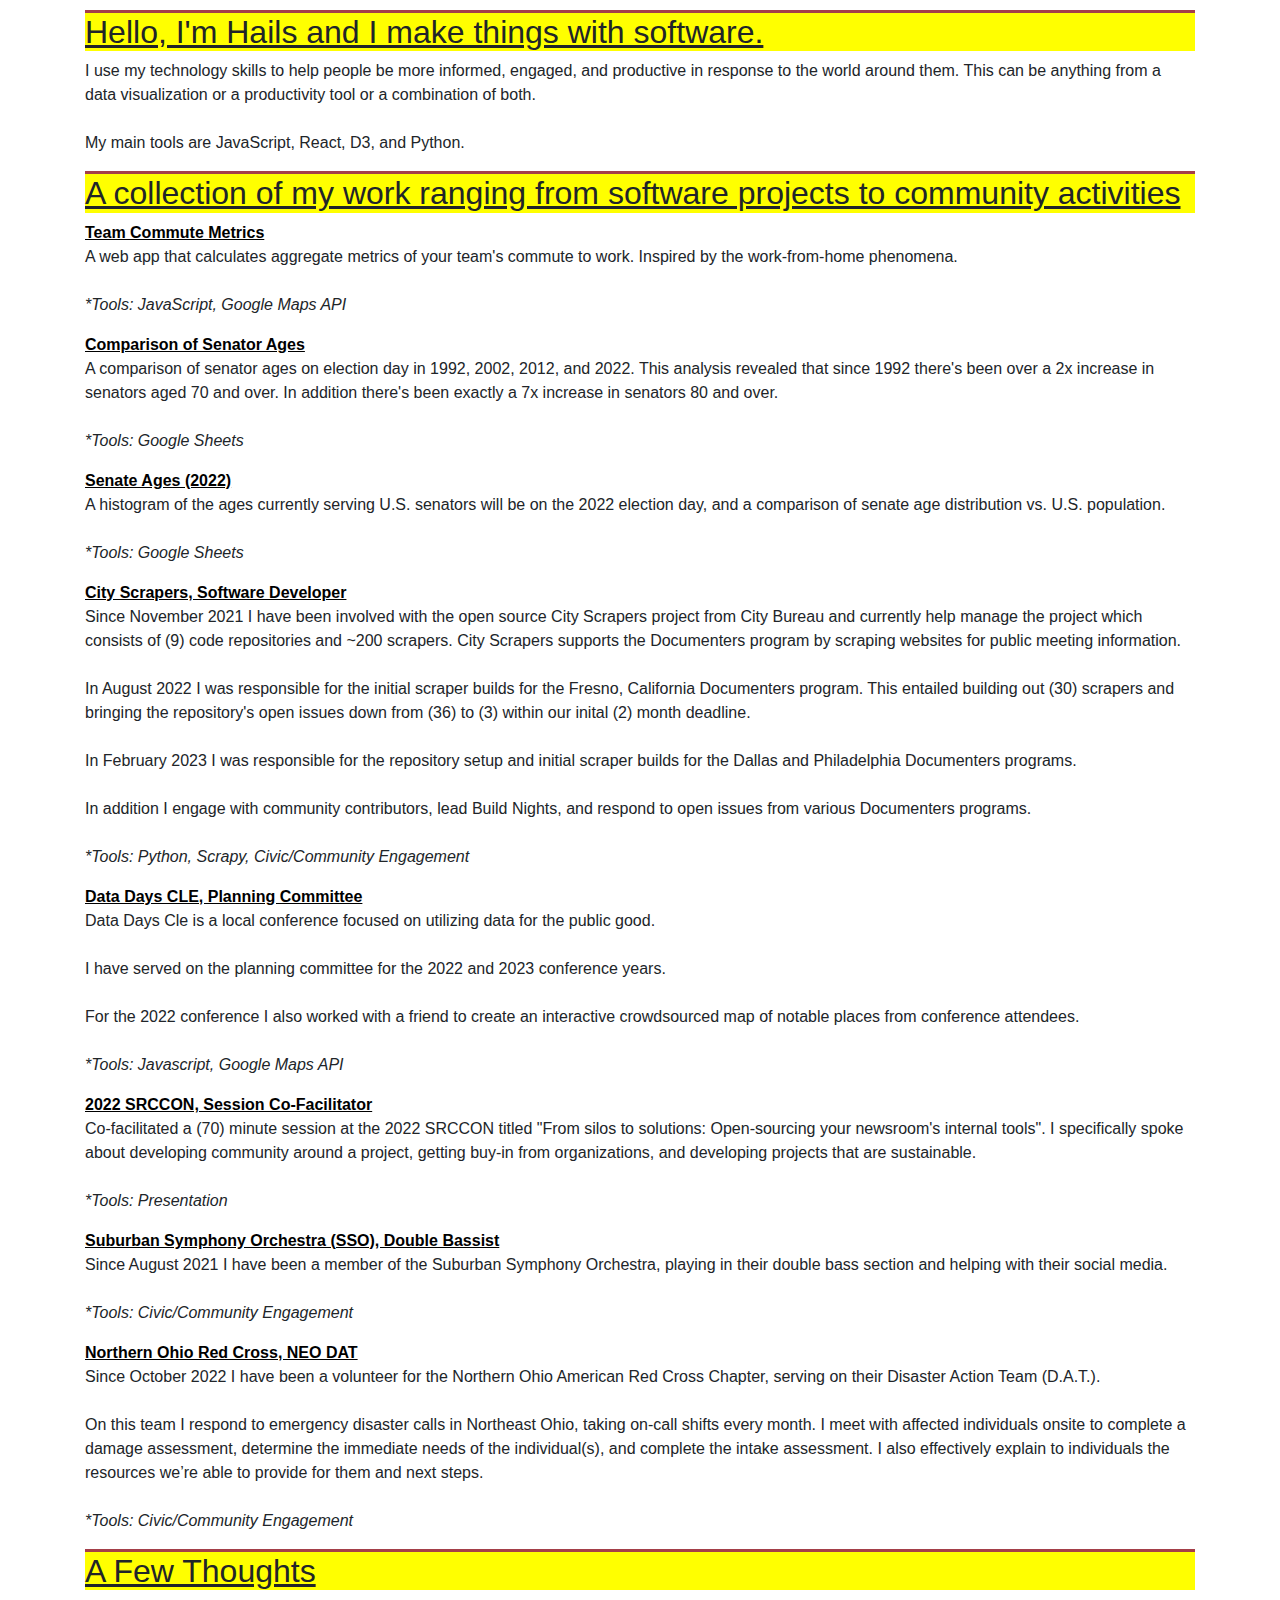
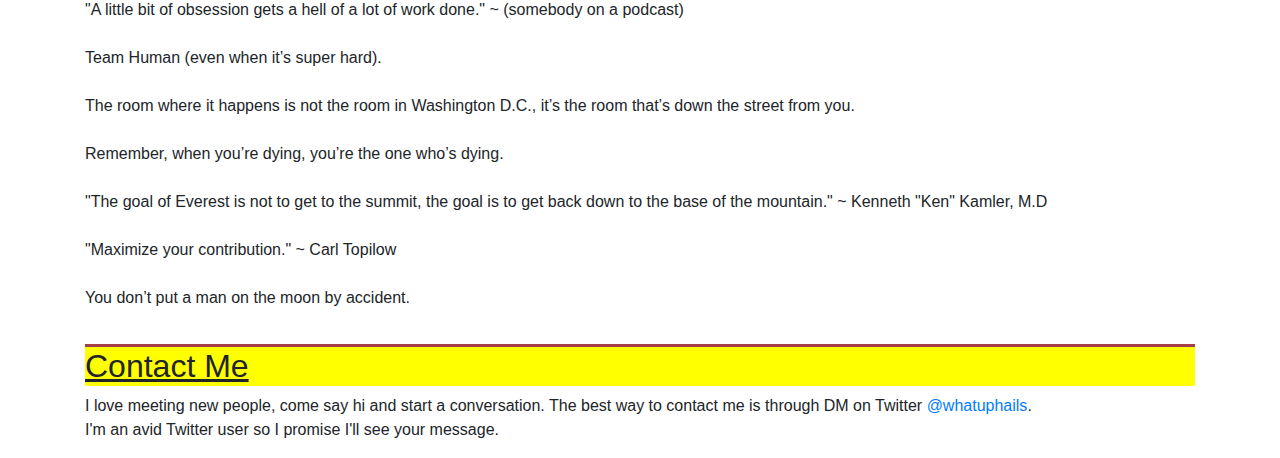
==== index.html @ 4a143ec6 "remove icon" ====
<!DOCTYPE html>
<html lang="en">
  <head>
    <meta charset="utf-8" />
    <meta
      name="viewport"
      content="width=device-width, initial-scale=1, shrink-to-fit=no"
    />
    <meta name="description" content="" />
    <meta name="author" content="" />
    <link
      href="https://fonts.googleapis.com/css?family=Lato:100,300,400,700,900"
      rel="stylesheet"
    />
    
    <title>Hailey (Hails) Hoyat</title>
    <!-- Bootstrap core CSS -->
    <link href="vendor/bootstrap/css/bootstrap.min.css" rel="stylesheet" />
    <!-- Additional CSS Files -->
    <link rel="stylesheet" href="assets/css/fontawesome.css" />
    <link rel="stylesheet" href="assets/css/templatemo-style.css" />
    <link rel="stylesheet" href="assets/css/owl.css" />
    <link rel="stylesheet" href="assets/css/lightbox.css" />
  </head>

  <body>
    <div id="page-wraper">
      
      <!-- section 2 ABOUT ME-->
      <section class="section about-me" data-section="section1">
        <div class="container">
          <div class="section-heading">
            <div class="line-dec"></div>
            <h2><u>Hello, I'm Hails and I make things with software.</u></h2>
          </div>
          <p>
              
            I use my technology skills to help people be more informed, engaged, and productive in response to the world around them.
            This can be anything from a data visualization or a productivity tool or a combination of both. <br><br>

            My main tools are JavaScript, React, D3, and Python. 
          </p>
        </div>
        
      </section>
      
      <!-- section 2 PORTFOLIO-->
      <section class="section my-work" data-section="section2">
        <div class="container">
          <div class="section-heading">
            <div class="line-dec"></div>
            <h2><u>A collection of my work ranging from software projects to community activities</u></h2>
            
          </div>
          <!-- Work Commute Metrics -->
          <div class="isotope-item">
              <a href="https://thetanyagallery.com/team-commute-metrics/index.html" target="_blank">
                <b><u>Team Commute Metrics</u></b>
              </a>
              <p>
                A web app that calculates aggregate metrics of your team's commute to work. 
                Inspired by the work-from-home phenomena.
                <br><br>
                <i>*Tools: JavaScript, Google Maps API</i>
              </p>
          </div>
          <!-- Senate Ages Comparison -->
          <div class="isotope-item">
            <a href="https://thetanyagallery.com/senate-ages-comparison/index.html" target="_blank">
              <b><u>Comparison of Senator Ages</u></b>
            </a>
            <p>
              A comparison of senator ages on election day in 1992, 2002, 2012, and 2022.
              This analysis revealed that since 1992 there's been over a 2x increase in senators aged 70 and over.
              In addition there's been exactly a 7x increase in senators 80 and over.
              <br><br>
              <i>*Tools: Google Sheets</i>
            </p>
          </div>
          <!-- Senate Ages 2022 -->
          <div class="isotope-item">
            
              <a href="https://thetanyagallery.com/senate-ages-2022/index.html" target="_blank">
                <b><u>Senate Ages (2022)</u></b>
              </a>
              <p>
                A histogram of the ages currently serving U.S. senators will be on the 2022 election day, and a comparison of senate age distribution vs. U.S. population.
                <br><br>
                <i>*Tools: Google Sheets</i>
              </p>
          </div>
          <!-- City Scrapers -->
          <div class="isotope-item">
              <a href="https://cityscrapers.org/" target="_blank">
                <b><u>City Scrapers, Software Developer</u></b>
              </a>
              <p>
                Since November 2021 I have been involved with the open source City Scrapers project from City Bureau and currently help manage the project which consists of (9) code repositories and ~200 scrapers. 
                City Scrapers supports the Documenters program by scraping websites for public meeting information. <br><br>
                In August 2022 I was responsible for the initial scraper builds for the Fresno, California Documenters program.
                This entailed building out (30) scrapers and bringing the repository's open issues down from (36) to (3) within our inital (2) month deadline.<br><br>
                In February 2023 I was responsible for the repository setup and initial scraper builds for the Dallas and Philadelphia Documenters programs.<br><br> 
                
                In addition I engage with community contributors, lead Build Nights, and respond to open issues from various Documenters programs.                          
                <br><br>
                <i>*Tools: Python, Scrapy, Civic/Community Engagement</i>
              </p>
          </div>
          <!-- 2022, 2023 Data Days -->
          <div class="isotope-item">
              <a href="https://github.com/haileyhoyat/datadays2022map" target="_blank">
                <b><u>Data Days CLE, Planning Committee</u></b>
              </a>
              <p>
                Data Days Cle is a local conference focused on utilizing data for the public good. <br><br>
                I have served on the planning committee for the 2022 and 2023 conference years. <br><br>
                For the 2022 conference I also worked with a friend to create an interactive crowdsourced map of notable places from conference attendees.
                <br><br>
                <i>*Tools: Javascript, Google Maps API</i>
              </p>
          </div>
          <!-- 2022 SRCCON -->
          <div class="isotope-item">
              <a href="https://drive.google.com/drive/folders/1A9Lbh3PUhvzobSJnko4q_ZwNPSmEc-lb?usp=sharing" target="_blank">
                <b><u>2022 SRCCON, Session Co-Facilitator</u></b>
              </a>
              <p>
                Co-facilitated a (70) minute session at the 2022 SRCCON titled "From silos to solutions: Open-sourcing your newsroom's internal tools". 
                I specifically spoke about developing community around a project, getting buy-in from organizations, and developing projects that are sustainable.
                <br><br>
                <i>*Tools: Presentation</i>
              </p>
          </div>
          <!-- SSO -->
          <div class="isotope-item">
              <a href="https://suburbansymphony.org/" target="_blank">
                <b><u>Suburban Symphony Orchestra (SSO), Double Bassist</u></b>
              </a>
              <p>
                Since August 2021 I have been a member of the Suburban Symphony Orchestra, playing in their double bass section and helping with their social media.
                <br><br>
                <i>*Tools: Civic/Community Engagement</i>
              </p>
          </div>
          <!-- American Red Cross -->
          <div class="isotope-item">
            <a href="https://www.redcross.org/local/ohio/northern-ohio.html" target="_blank">
              <b><u>Northern Ohio Red Cross, NEO DAT</u></b>
            </a>
            <p>
              Since October 2022 I have been a volunteer for the Northern Ohio American Red Cross Chapter, serving on their Disaster Action Team (D.A.T.).
              <br><br>
              On this team I respond to emergency disaster calls in Northeast Ohio, taking on-call shifts every month.
              I meet with affected individuals onsite to complete a damage assessment, determine the immediate needs of the individual(s), and complete the intake assessment.
              I also effectively explain to individuals the resources we’re able to provide for them and next steps.  

              <br><br>
              <i>*Tools: Civic/Community Engagement</i>
            </p>
          </div>
        </div>
        
      </section>
      
      <!-- section 3 THOUGHTS-->
      <section class="section my-services" data-section="section3">
        <div class="container">
          <div class="section-heading">
            <div class="line-dec"></div>
            <h2><u>A Few Thoughts</u></h2>
          </div>
          <span>
            "A little bit of obsession gets a hell of a lot of work done." ~ (somebody on a podcast)<br><br>
            Team Human (even when it&rsquo;s super hard).<br><br>
            The room where it happens is not the room in Washington D.C., it&rsquo;s the room that&rsquo;s down the street from you.<br><br>
            Remember, when you&rsquo;re dying, you&rsquo;re the one who&rsquo;s dying.<br><br>
            "The goal of Everest is not to get to the summit, the goal is to get back down to the base of the mountain." ~ Kenneth "Ken" Kamler, M.D<br><br>
            "Maximize your contribution." ~ Carl Topilow<br><br>
            You don&rsquo;t put a man on the moon by accident. <br><br>
          </span>
        </div>
      </section>
      
      <!-- section 4 CONTACT-->
      <section class="section contact-me" data-section="section4">
        <div class="container">
          <div class="section-heading">
            <div class="line-dec"></div>
            <h2><u>Contact Me</u></h2>
          </div>
          <p>
            I love meeting new people, come say hi and start a conversation.
            The best way to contact me is through DM on Twitter <a href="https://twitter.com/whatuphails" target="_blank">@whatuphails</a>.<br>
            I'm an avid Twitter user so I promise I'll see your message.
          </p>
        </div>
      </section>


    </div>
  </body>
</html>
---- assets/css/templatemo-style.css ----
.section{
    margin:10px;
    font-size: medium;
    font-family:Arial, Helvetica, sans-serif;
}

.section-heading{
    background-color: yellow;
}

.line-dec {
    width: 100%;
    height: 3px;
    background-color: #a43f49;
    
}

.isotope-item{
    margin: 10px, 0px, 10px, 0px;
}

.isotope-item a{
    color: black;
}
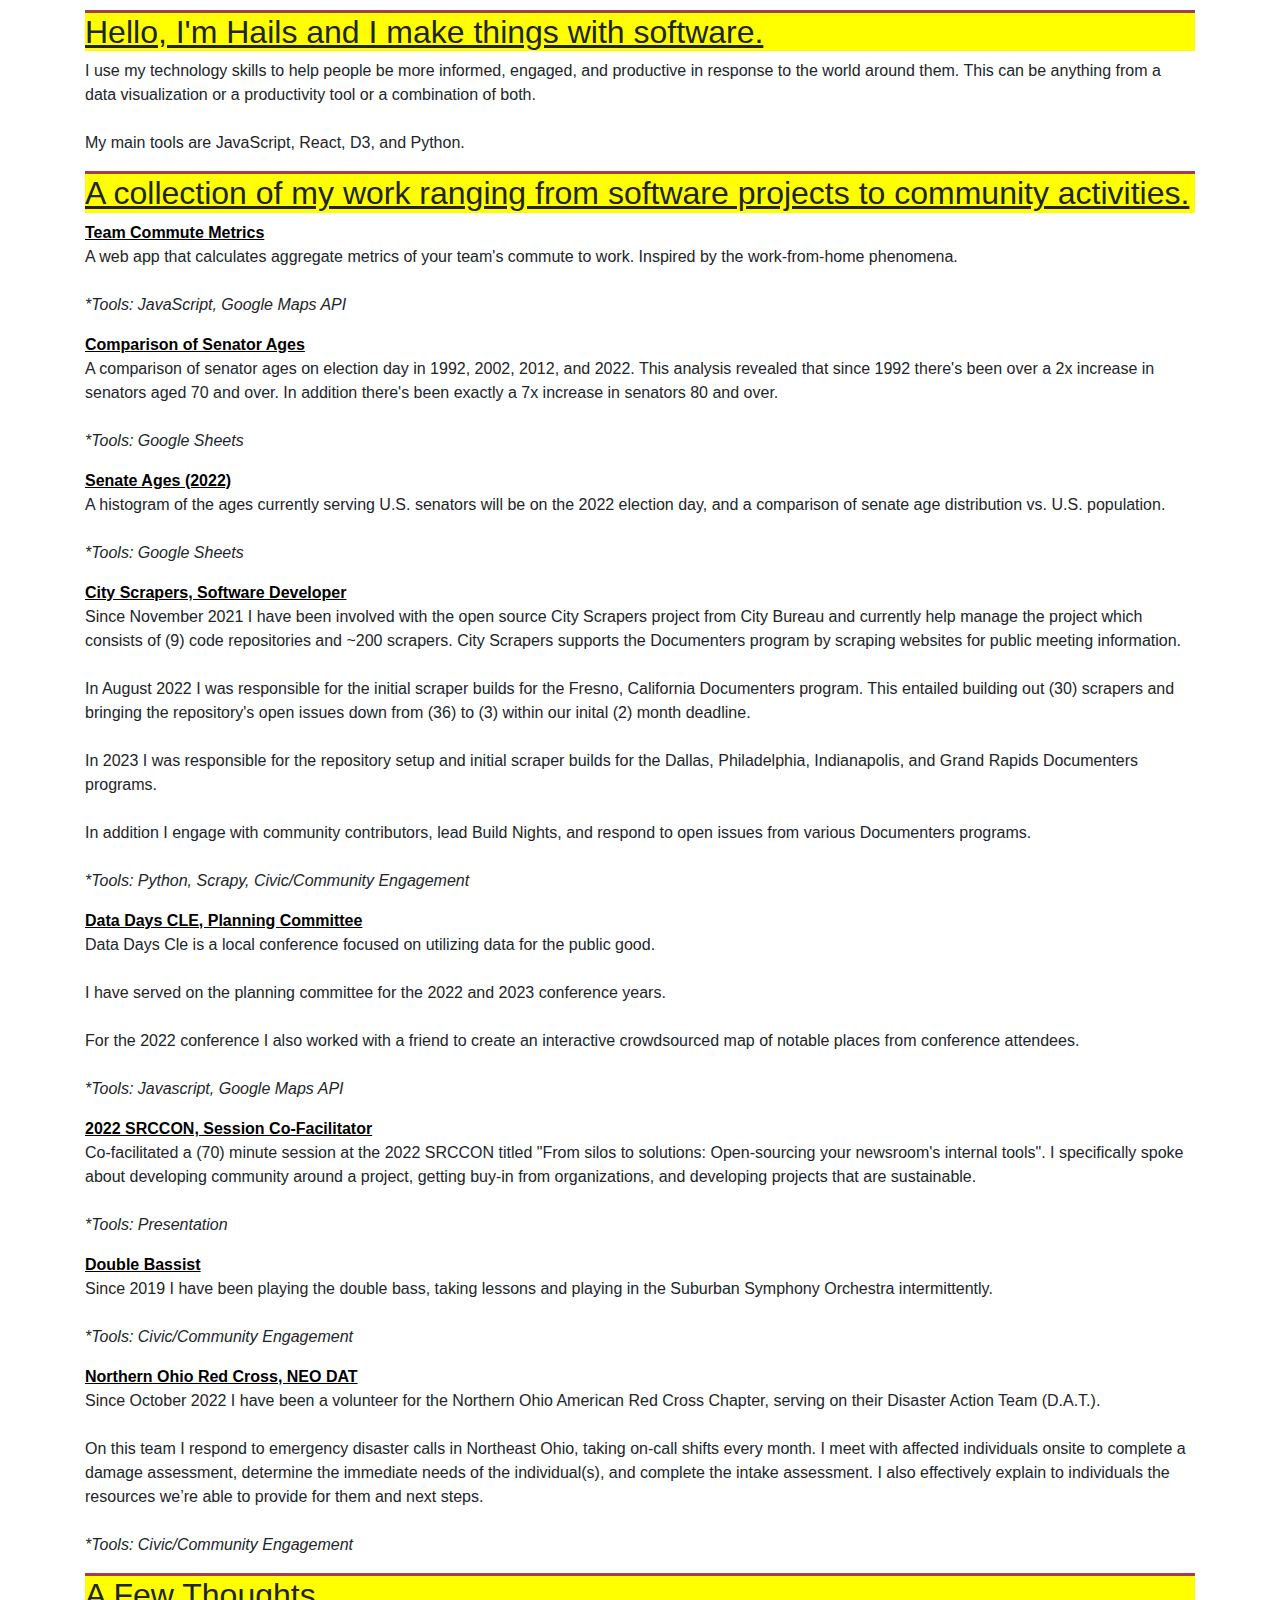
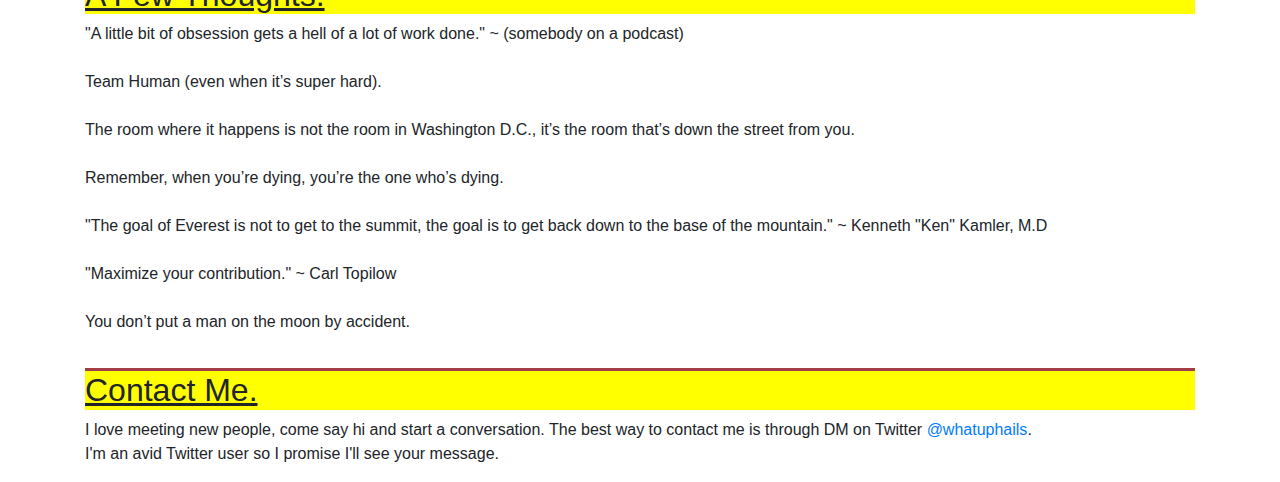
==== commit e4d18589: "Add files via upload" ====
--- a/index.html
+++ b/index.html
@@ -49,7 +49,7 @@
         <div class="container">
           <div class="section-heading">
             <div class="line-dec"></div>
-            <h2><u>A collection of my work ranging from software projects to community activities</u></h2>
+            <h2><u>A collection of my work ranging from software projects to community activities.</u></h2>
             
           </div>
           <!-- Work Commute Metrics -->
@@ -99,8 +99,7 @@
                 City Scrapers supports the Documenters program by scraping websites for public meeting information. <br><br>
                 In August 2022 I was responsible for the initial scraper builds for the Fresno, California Documenters program.
                 This entailed building out (30) scrapers and bringing the repository's open issues down from (36) to (3) within our inital (2) month deadline.<br><br>
-                In February 2023 I was responsible for the repository setup and initial scraper builds for the Dallas and Philadelphia Documenters programs.<br><br> 
-                
+                In 2023 I was responsible for the repository setup and initial scraper builds for the Dallas, Philadelphia, Indianapolis, and Grand Rapids Documenters programs.<br><br> 
                 In addition I engage with community contributors, lead Build Nights, and respond to open issues from various Documenters programs.                          
                 <br><br>
                 <i>*Tools: Python, Scrapy, Civic/Community Engagement</i>
@@ -131,13 +130,13 @@
                 <i>*Tools: Presentation</i>
               </p>
           </div>
-          <!-- SSO -->
+          <!-- Double bassist -->
           <div class="isotope-item">
               <a href="https://suburbansymphony.org/" target="_blank">
-                <b><u>Suburban Symphony Orchestra (SSO), Double Bassist</u></b>
-              </a>
-              <p>
-                Since August 2021 I have been a member of the Suburban Symphony Orchestra, playing in their double bass section and helping with their social media.
+                <b><u>Double Bassist</u></b>
+              </a>
+              <p>
+                Since 2019 I have been playing the double bass, taking lessons and playing in the Suburban Symphony Orchestra intermittently.
                 <br><br>
                 <i>*Tools: Civic/Community Engagement</i>
               </p>
@@ -167,7 +166,7 @@
         <div class="container">
           <div class="section-heading">
             <div class="line-dec"></div>
-            <h2><u>A Few Thoughts</u></h2>
+            <h2><u>A Few Thoughts.</u></h2>
           </div>
           <span>
             "A little bit of obsession gets a hell of a lot of work done." ~ (somebody on a podcast)<br><br>
@@ -186,7 +185,7 @@
         <div class="container">
           <div class="section-heading">
             <div class="line-dec"></div>
-            <h2><u>Contact Me</u></h2>
+            <h2><u>Contact Me.</u></h2>
           </div>
           <p>
             I love meeting new people, come say hi and start a conversation.
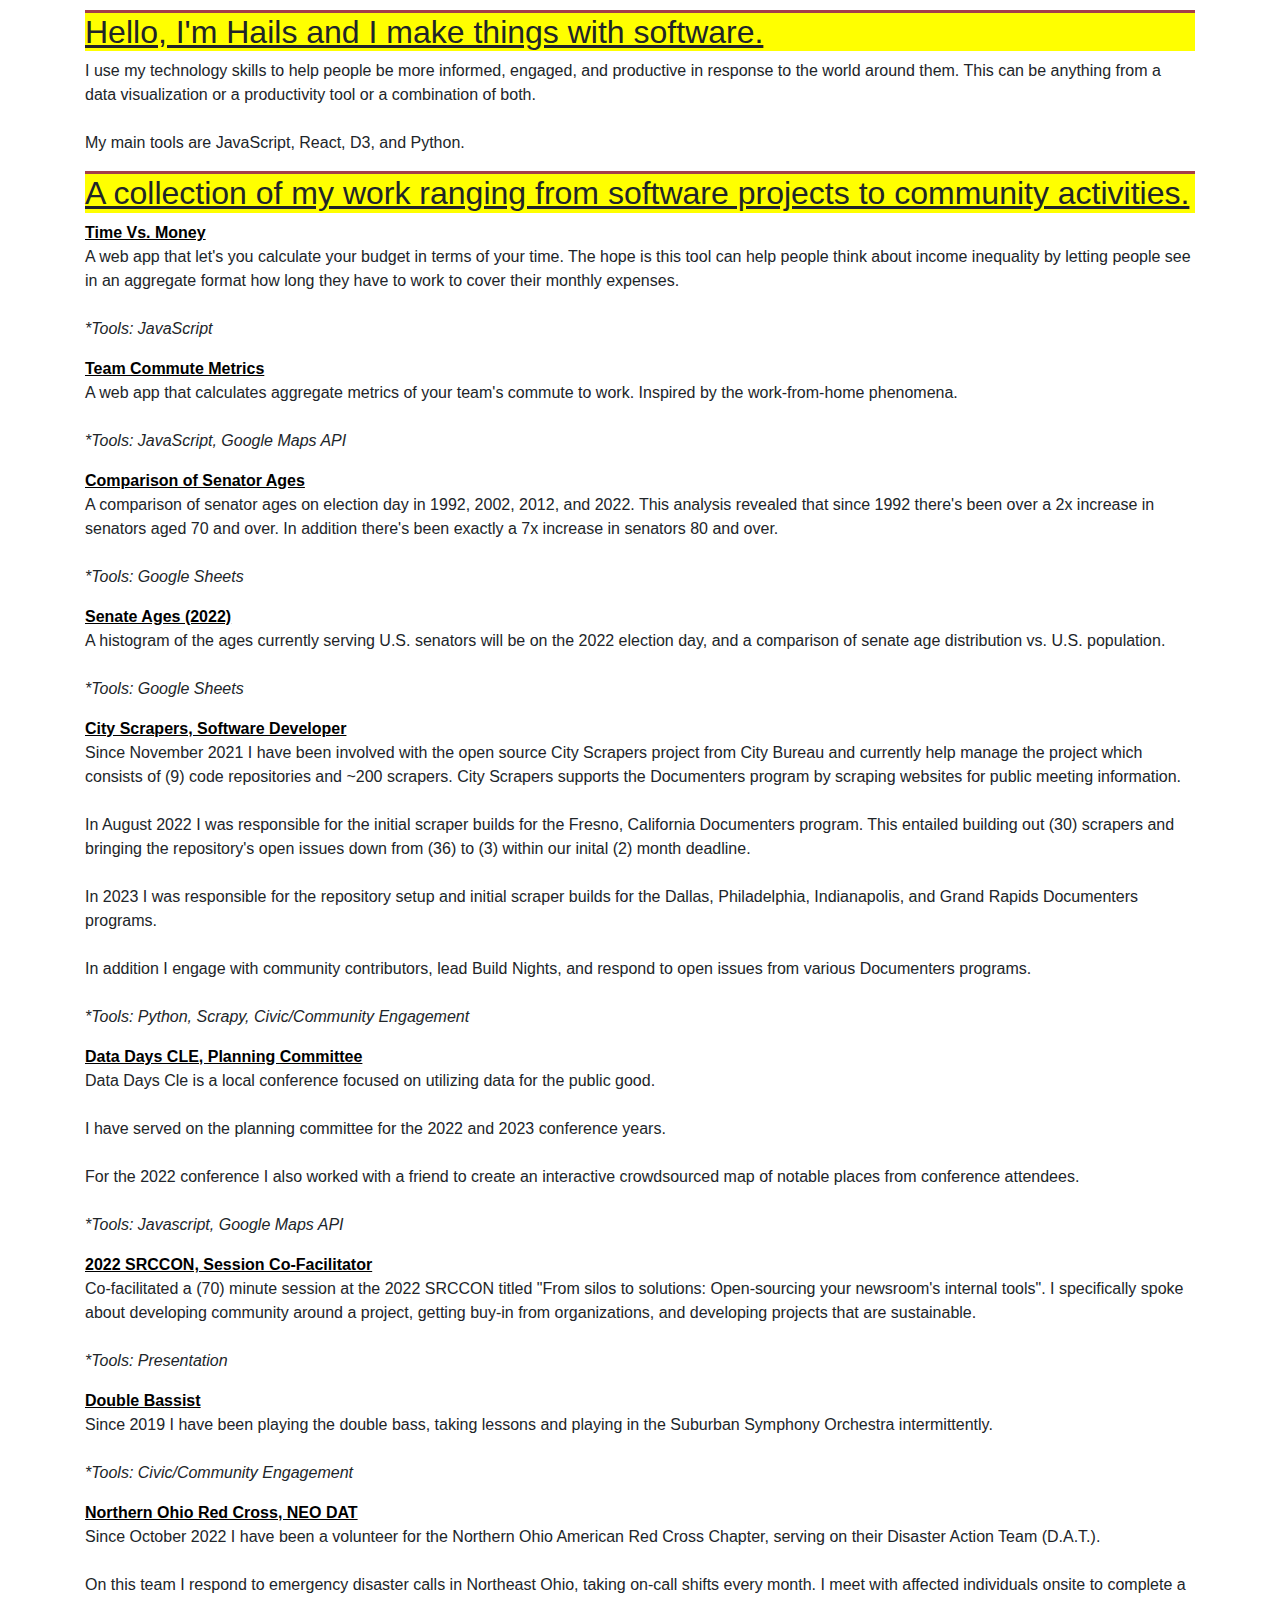
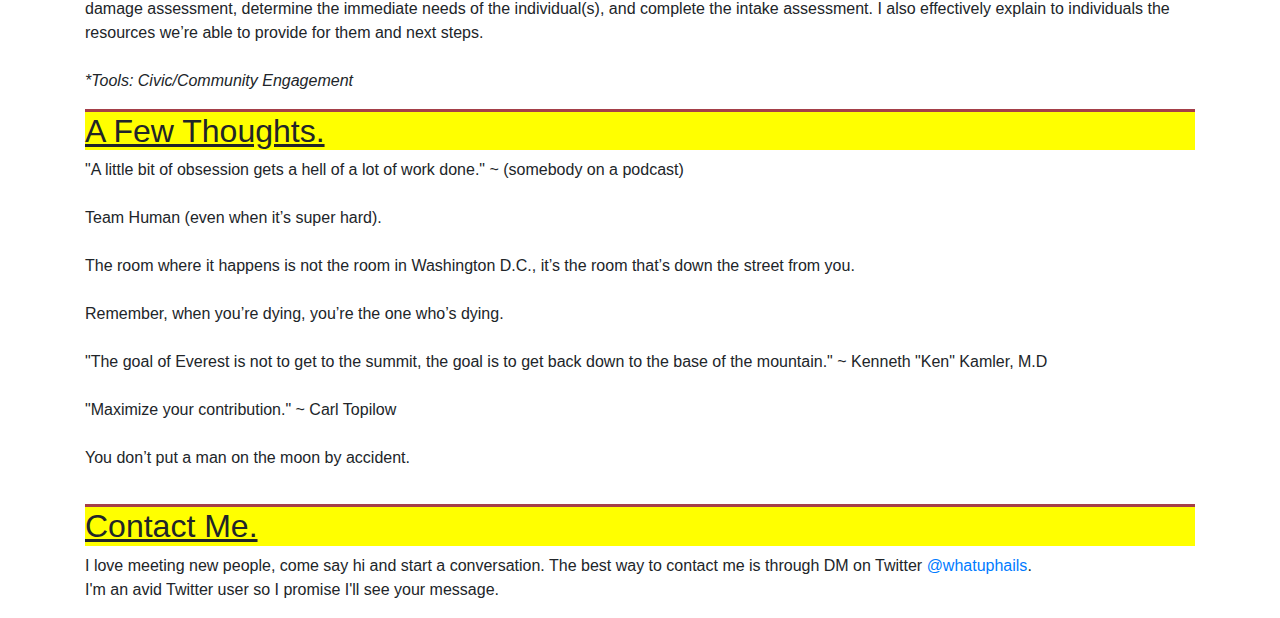
==== commit 86259585: "Add files via upload" ====
--- a/index.html
+++ b/index.html
@@ -52,6 +52,19 @@
             <h2><u>A collection of my work ranging from software projects to community activities.</u></h2>
             
           </div>
+          <!-- Time Vs. Money -->
+          <div class="isotope-item">
+            <a href="https://thetanyagallery.com/time_vs_money/" target="_blank">
+              <b><u>Time Vs. Money</u></b>
+            </a>
+            <p>
+              A web app that let's you calculate your budget in terms of your time. 
+              
+              The hope is this tool can help people think about income inequality by letting people see in an aggregate format how long they have to work to cover their monthly expenses.
+              <br><br>
+              <i>*Tools: JavaScript</i>
+            </p>
+        </div>
           <!-- Work Commute Metrics -->
           <div class="isotope-item">
               <a href="https://thetanyagallery.com/team-commute-metrics/index.html" target="_blank">
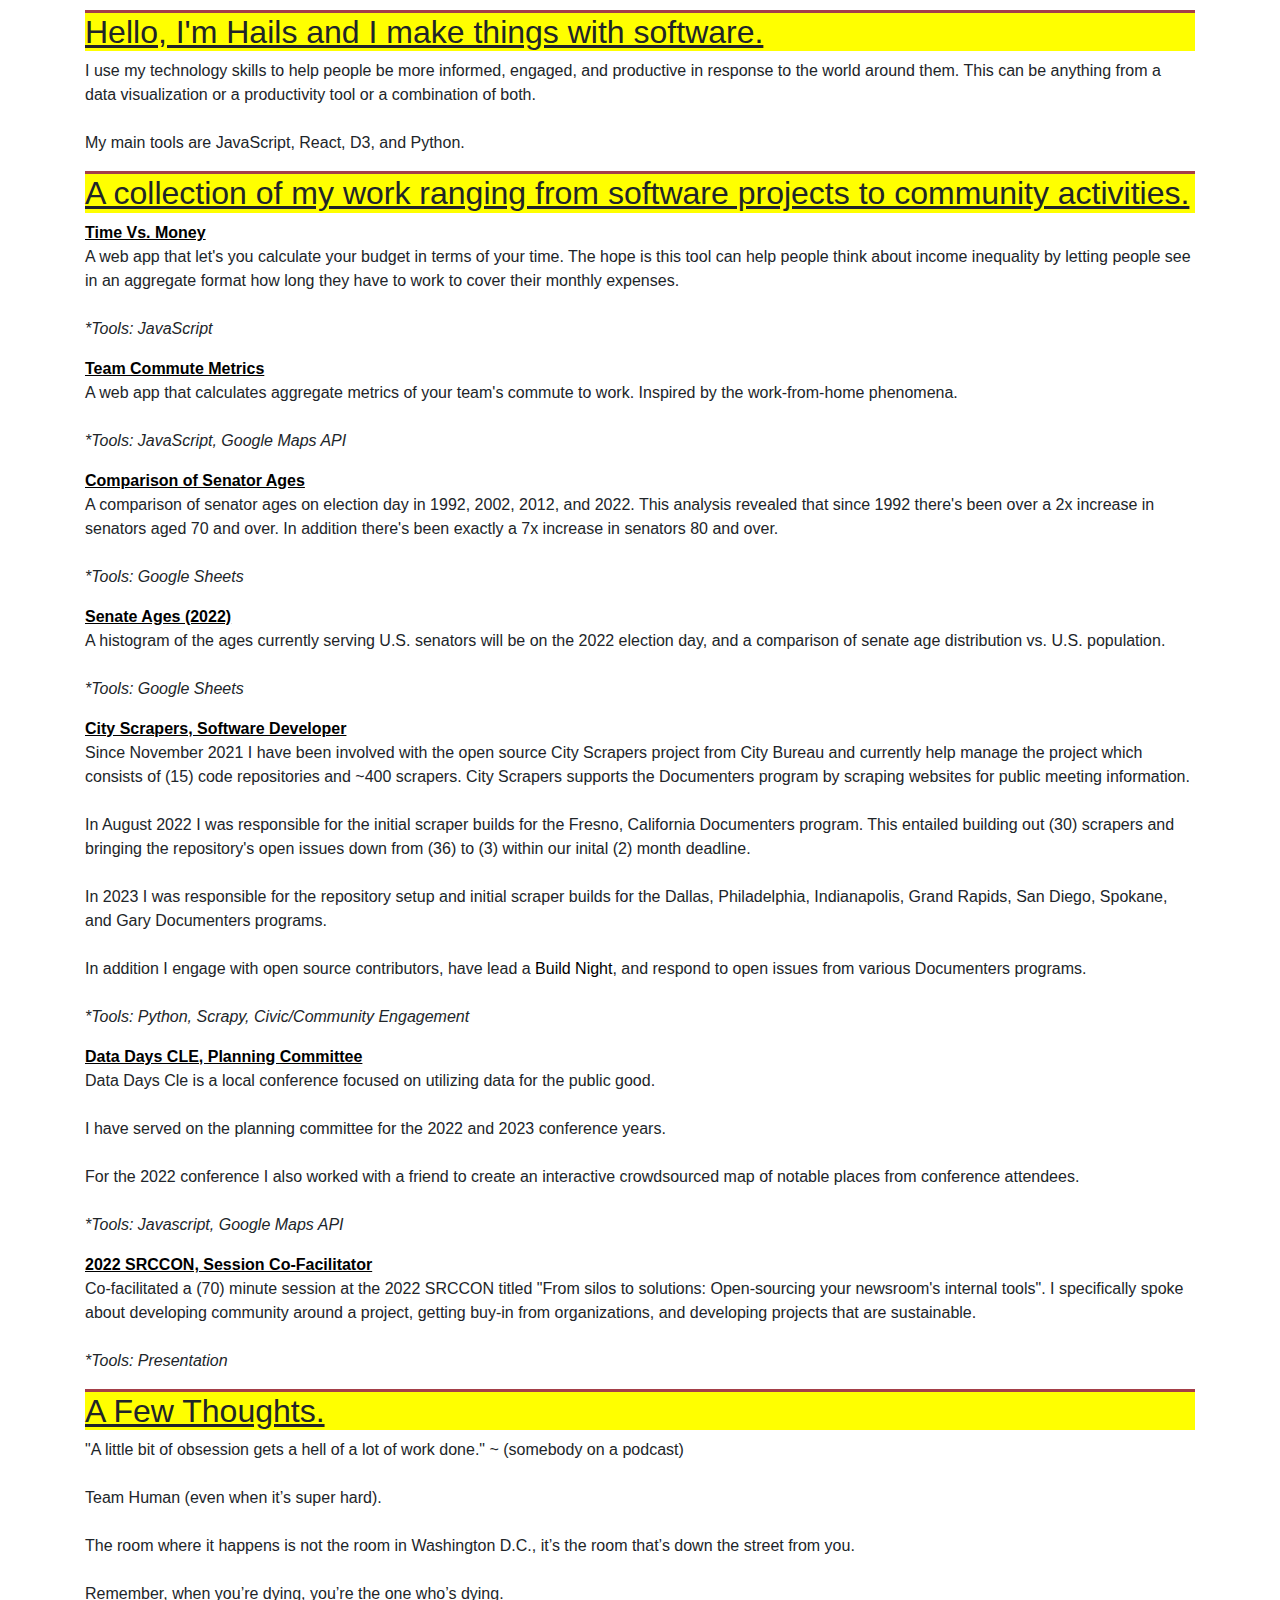
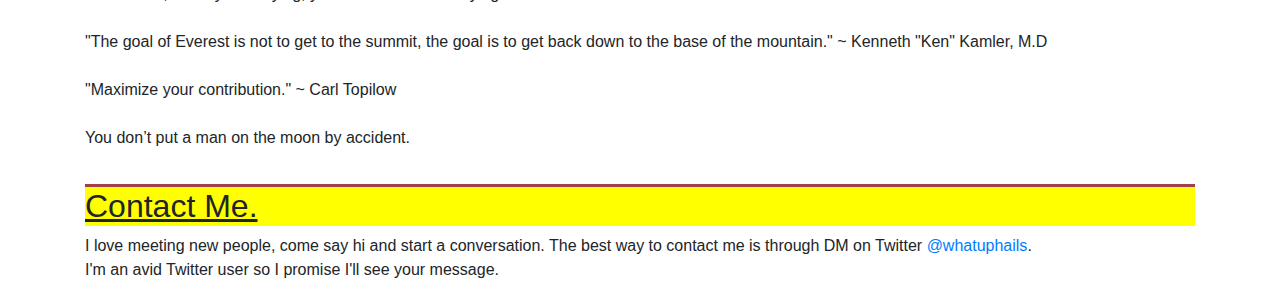
==== commit 9c2853c4: "update portfolio" ====
--- a/index.html
+++ b/index.html
@@ -54,7 +54,7 @@
           </div>
           <!-- Time Vs. Money -->
           <div class="isotope-item">
-            <a href="https://thetanyagallery.com/time_vs_money/" target="_blank">
+            <a href="https://thetanyagallery.com/time-vs-money/" target="_blank">
               <b><u>Time Vs. Money</u></b>
             </a>
             <p>
@@ -108,12 +108,12 @@
                 <b><u>City Scrapers, Software Developer</u></b>
               </a>
               <p>
-                Since November 2021 I have been involved with the open source City Scrapers project from City Bureau and currently help manage the project which consists of (9) code repositories and ~200 scrapers. 
+                Since November 2021 I have been involved with the open source City Scrapers project from City Bureau and currently help manage the project which consists of (15) code repositories and ~400 scrapers. 
                 City Scrapers supports the Documenters program by scraping websites for public meeting information. <br><br>
                 In August 2022 I was responsible for the initial scraper builds for the Fresno, California Documenters program.
                 This entailed building out (30) scrapers and bringing the repository's open issues down from (36) to (3) within our inital (2) month deadline.<br><br>
-                In 2023 I was responsible for the repository setup and initial scraper builds for the Dallas, Philadelphia, Indianapolis, and Grand Rapids Documenters programs.<br><br> 
-                In addition I engage with community contributors, lead Build Nights, and respond to open issues from various Documenters programs.                          
+                In 2023 I was responsible for the repository setup and initial scraper builds for the Dallas, Philadelphia, Indianapolis, Grand Rapids, San Diego, Spokane, and Gary Documenters programs.<br><br> 
+                In addition I engage with open source contributors, have lead a <a href="https://drive.google.com/file/d/1B1Ae0dw8ZlVlryGNJCiKIlrBo0Dpf3zM/view" target="_blank">Build Night</a>, and respond to open issues from various Documenters programs.                          
                 <br><br>
                 <i>*Tools: Python, Scrapy, Civic/Community Engagement</i>
               </p>
@@ -143,33 +143,8 @@
                 <i>*Tools: Presentation</i>
               </p>
           </div>
-          <!-- Double bassist -->
-          <div class="isotope-item">
-              <a href="https://suburbansymphony.org/" target="_blank">
-                <b><u>Double Bassist</u></b>
-              </a>
-              <p>
-                Since 2019 I have been playing the double bass, taking lessons and playing in the Suburban Symphony Orchestra intermittently.
-                <br><br>
-                <i>*Tools: Civic/Community Engagement</i>
-              </p>
-          </div>
-          <!-- American Red Cross -->
-          <div class="isotope-item">
-            <a href="https://www.redcross.org/local/ohio/northern-ohio.html" target="_blank">
-              <b><u>Northern Ohio Red Cross, NEO DAT</u></b>
-            </a>
-            <p>
-              Since October 2022 I have been a volunteer for the Northern Ohio American Red Cross Chapter, serving on their Disaster Action Team (D.A.T.).
-              <br><br>
-              On this team I respond to emergency disaster calls in Northeast Ohio, taking on-call shifts every month.
-              I meet with affected individuals onsite to complete a damage assessment, determine the immediate needs of the individual(s), and complete the intake assessment.
-              I also effectively explain to individuals the resources we’re able to provide for them and next steps.  
-
-              <br><br>
-              <i>*Tools: Civic/Community Engagement</i>
-            </p>
-          </div>
+          
+          
         </div>
         
       </section>
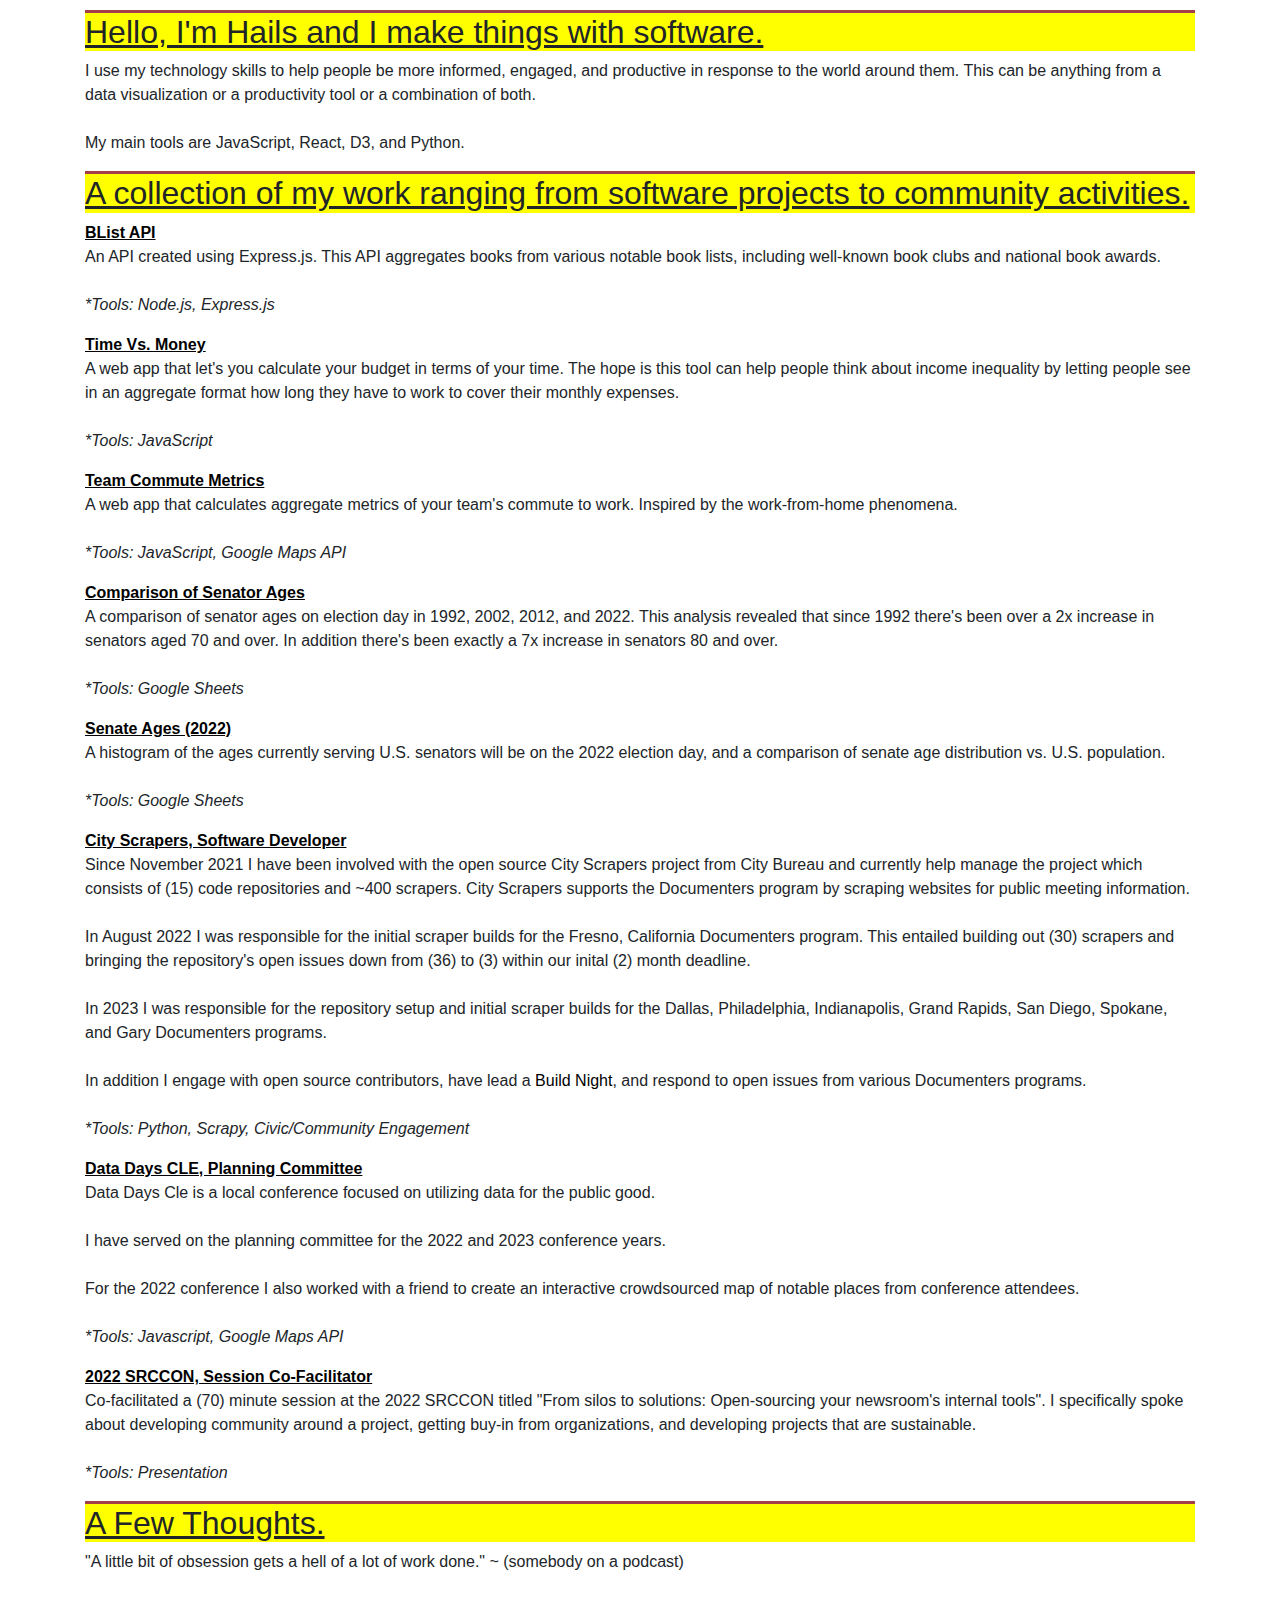
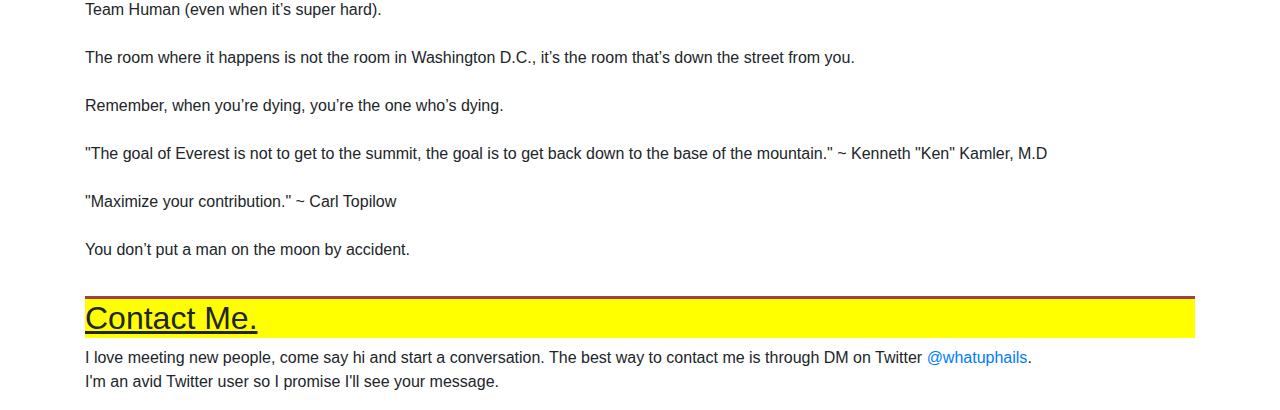
==== commit d918f8ae: "update portfolio with the blist api" ====
--- a/index.html
+++ b/index.html
@@ -52,6 +52,17 @@
             <h2><u>A collection of my work ranging from software projects to community activities.</u></h2>
             
           </div>
+          <!-- BList API -->
+          <div class="isotope-item">
+            <a href="https://thetanyagallery.com/blist-api/" target="_blank">
+              <b><u>BList API</u></b>
+            </a>
+            <p>
+              An API created using Express.js. This API aggregates books from various notable book lists, including well-known book clubs and national book awards.   
+              <br><br>
+              <i>*Tools: Node.js, Express.js</i>
+            </p>
+          </div>
           <!-- Time Vs. Money -->
           <div class="isotope-item">
             <a href="https://thetanyagallery.com/time-vs-money/" target="_blank">
@@ -64,7 +75,7 @@
               <br><br>
               <i>*Tools: JavaScript</i>
             </p>
-        </div>
+          </div>
           <!-- Work Commute Metrics -->
           <div class="isotope-item">
               <a href="https://thetanyagallery.com/team-commute-metrics/index.html" target="_blank">
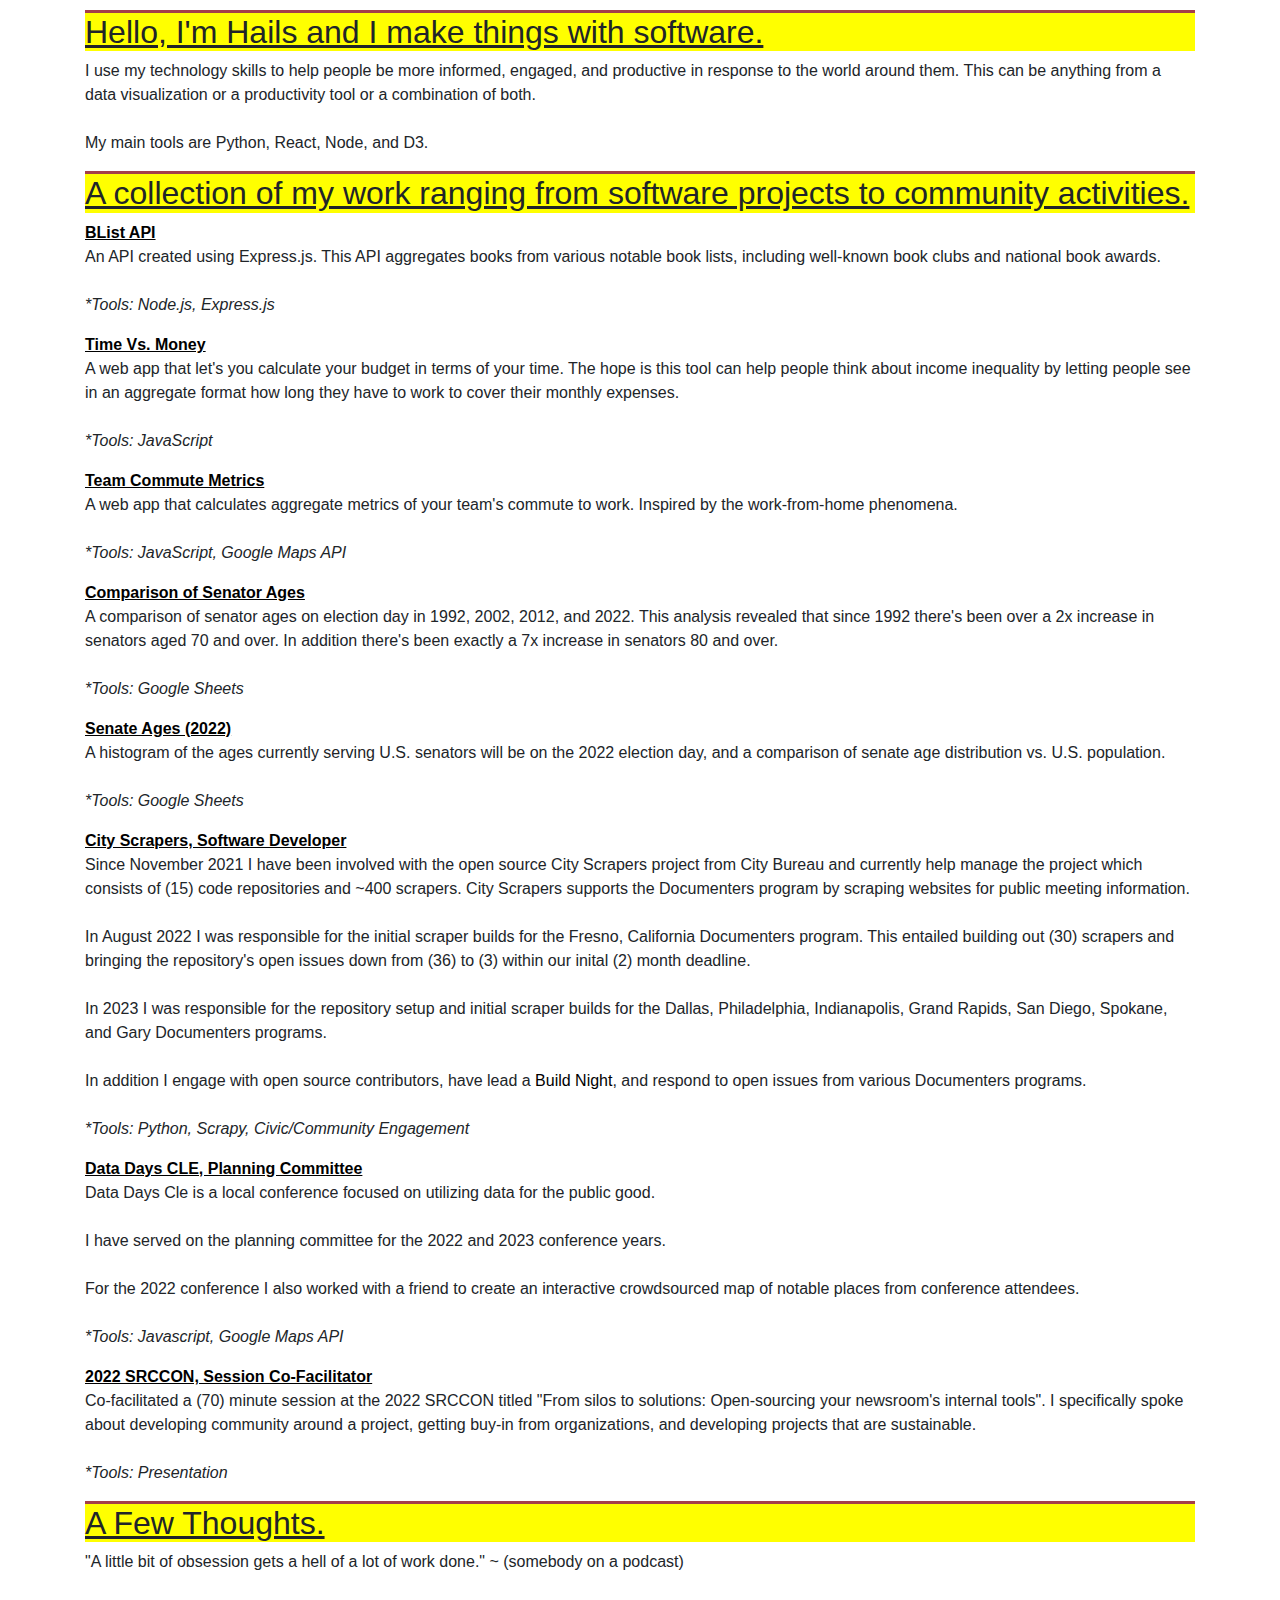
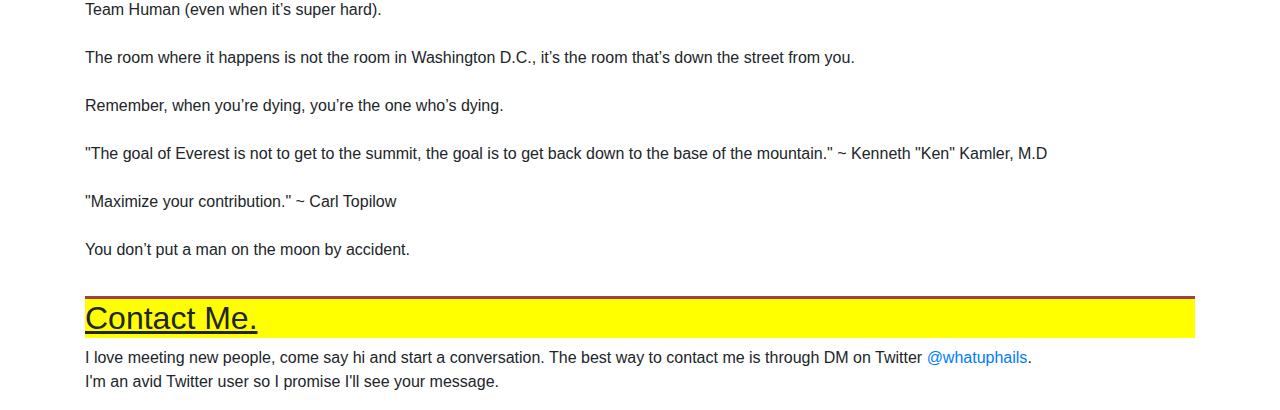
==== commit 9b4d984b: "edit opening paragraph" ====
--- a/index.html
+++ b/index.html
@@ -38,7 +38,7 @@
             I use my technology skills to help people be more informed, engaged, and productive in response to the world around them.
             This can be anything from a data visualization or a productivity tool or a combination of both. <br><br>
 
-            My main tools are JavaScript, React, D3, and Python. 
+            My main tools are Python, React, Node, and D3. 
           </p>
         </div>
         
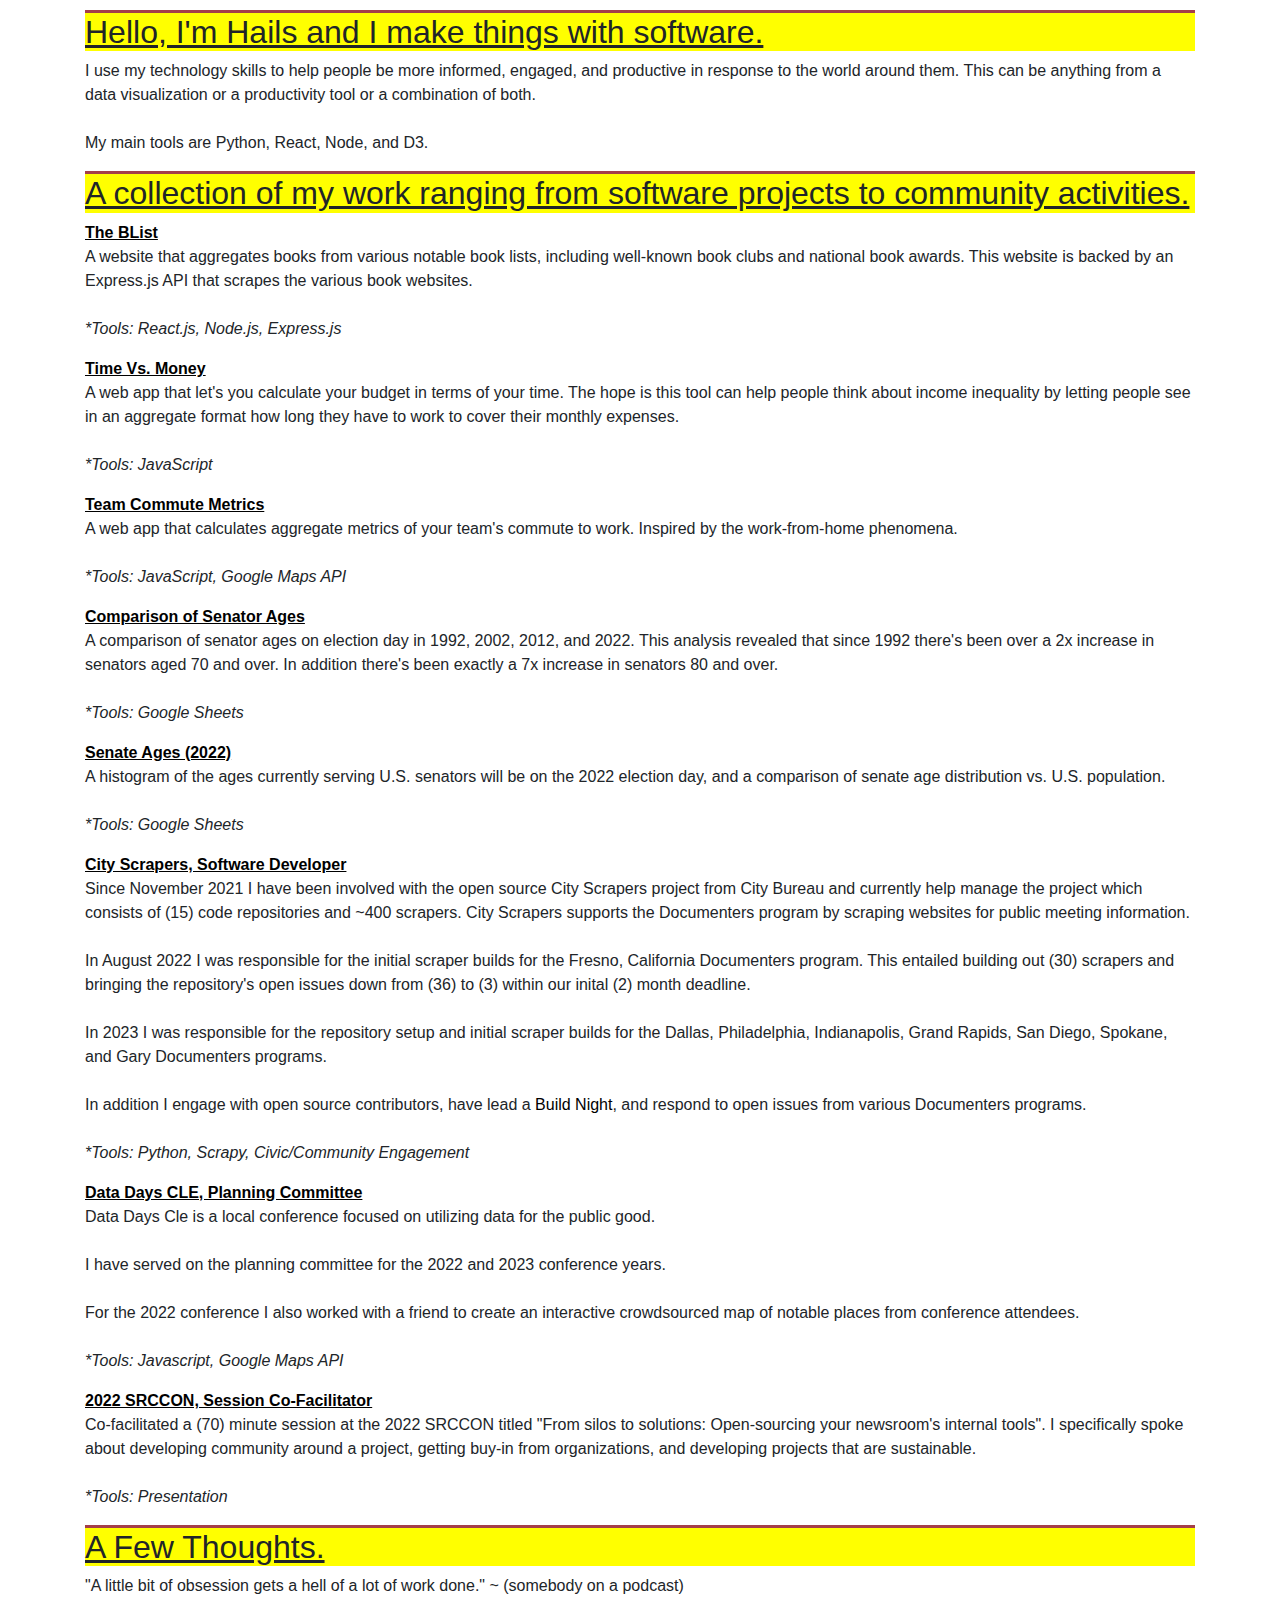
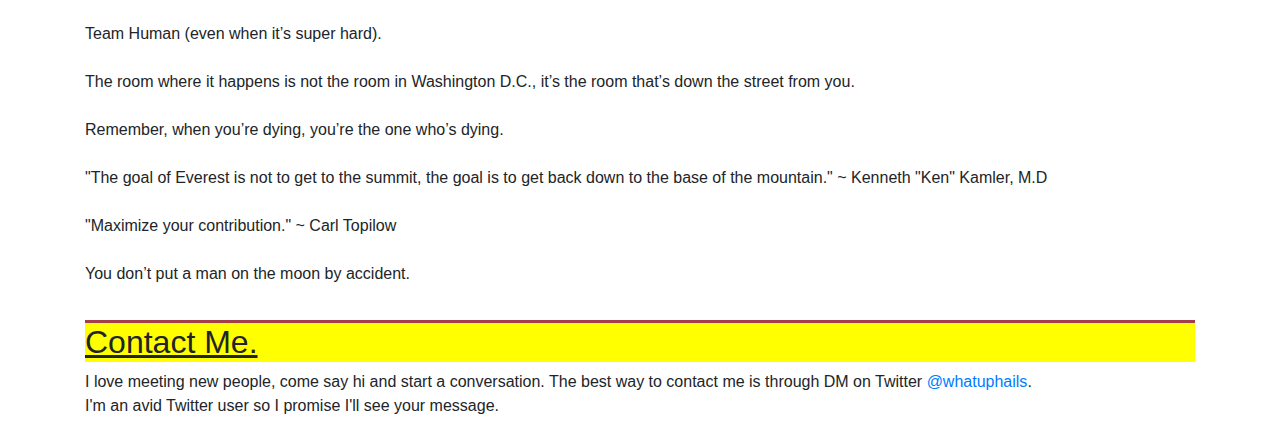
==== commit dea0627e: "update the blist" ====
--- a/index.html
+++ b/index.html
@@ -55,12 +55,12 @@
           <!-- BList API -->
           <div class="isotope-item">
             <a href="https://thetanyagallery.com/blist-api/" target="_blank">
-              <b><u>BList API</u></b>
+              <b><u>The BList</u></b>
             </a>
             <p>
-              An API created using Express.js. This API aggregates books from various notable book lists, including well-known book clubs and national book awards.   
+              A website that aggregates books from various notable book lists, including well-known book clubs and national book awards. This website is backed by an Express.js API that scrapes the various book websites.   
               <br><br>
-              <i>*Tools: Node.js, Express.js</i>
+              <i>*Tools: React.js, Node.js, Express.js</i>
             </p>
           </div>
           <!-- Time Vs. Money -->
